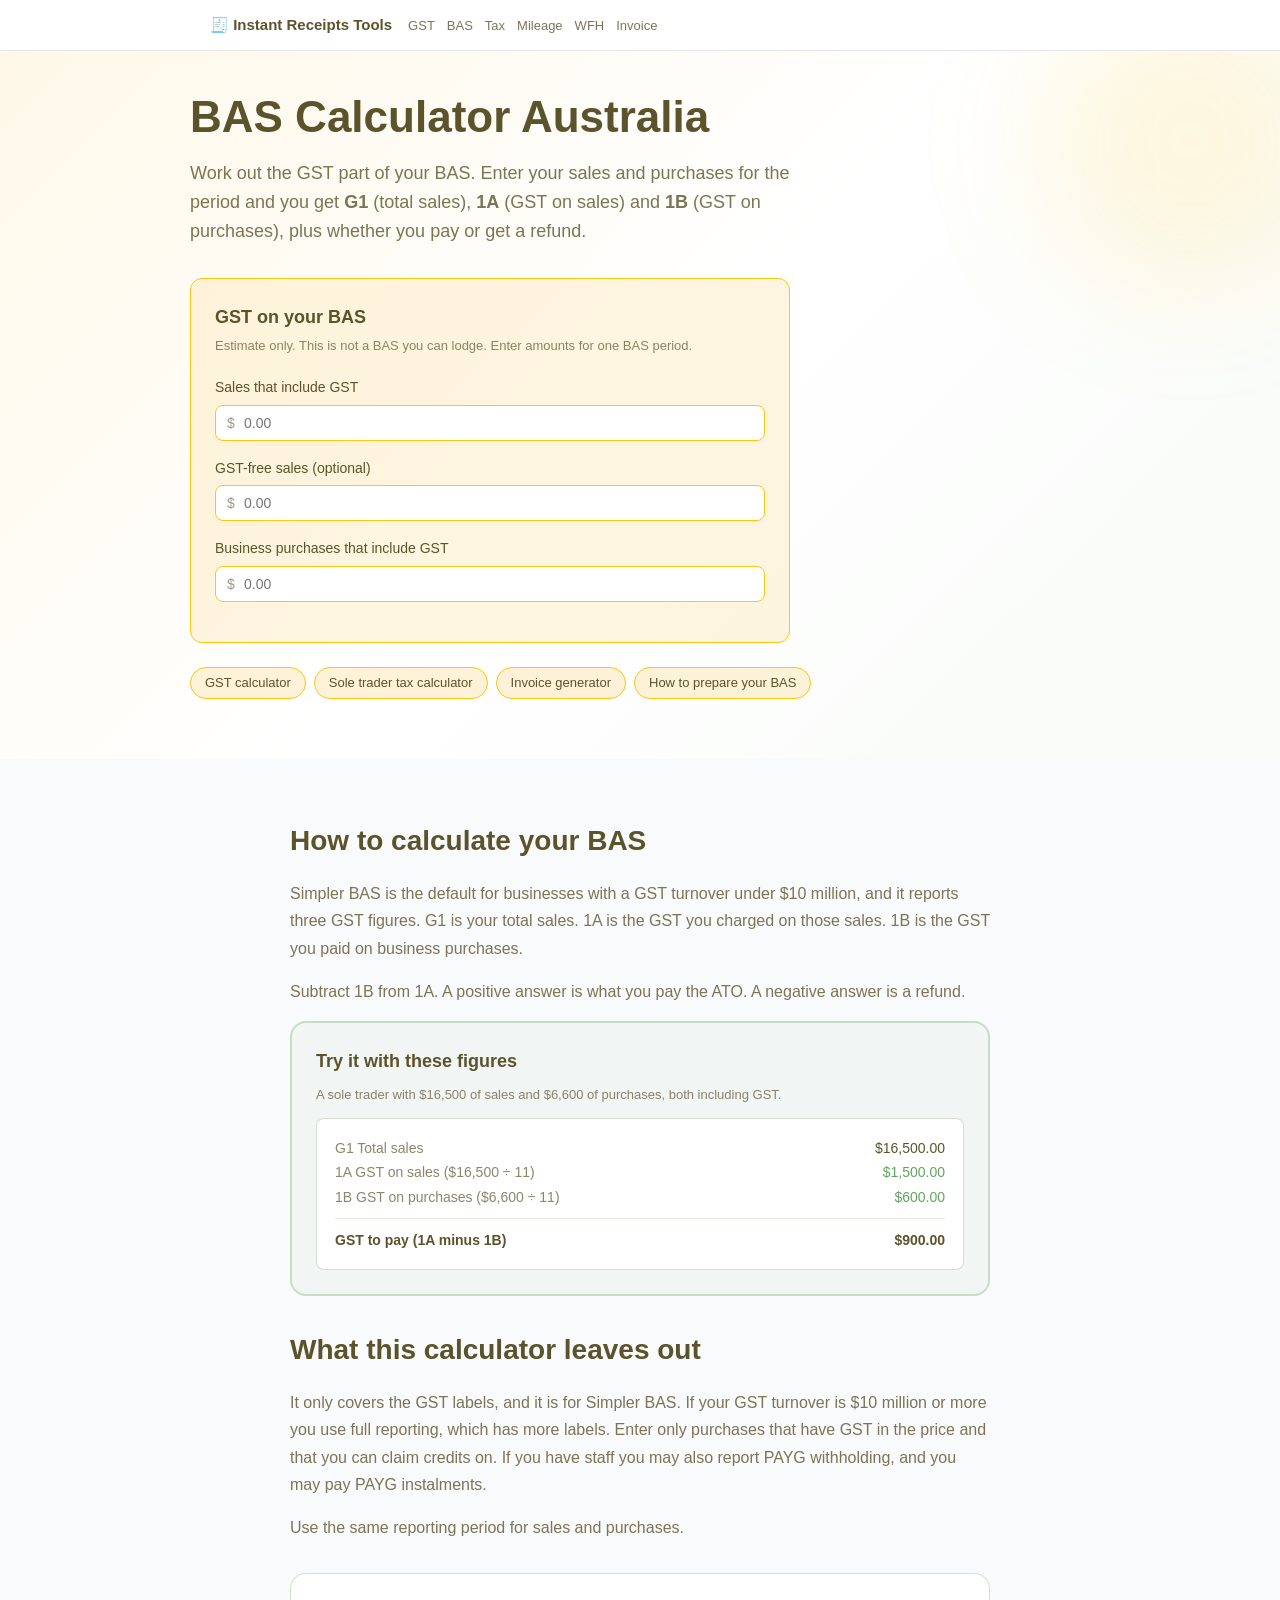
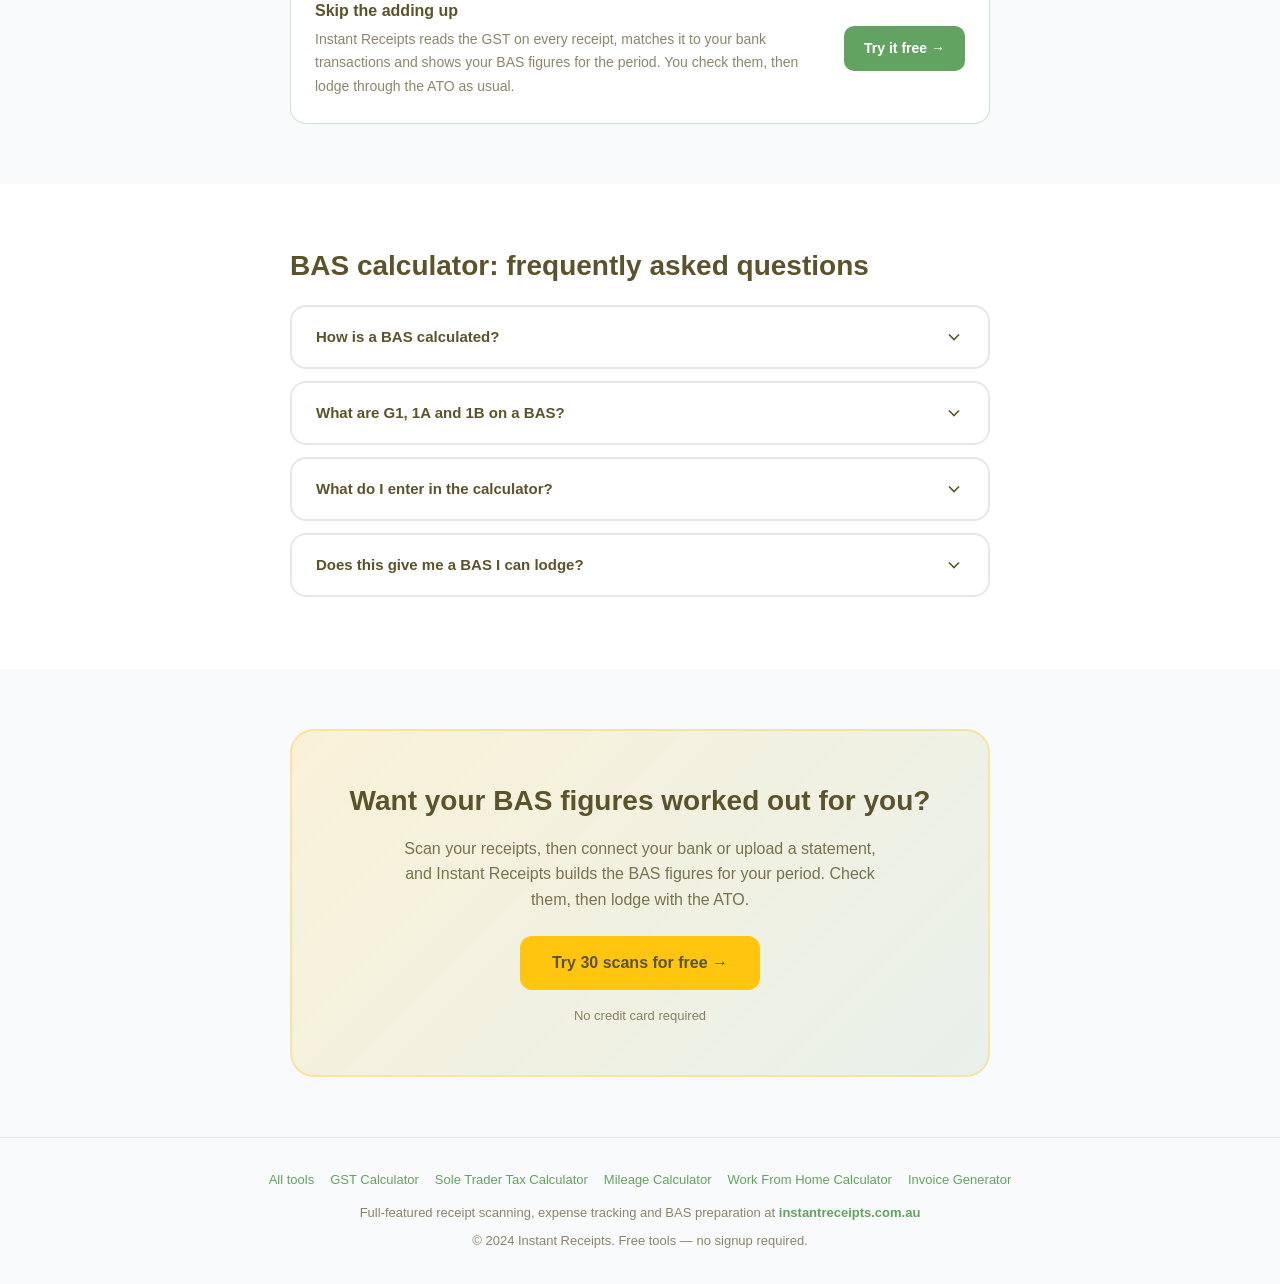
==== bas-calculator.html @ e726d8b3 "Add 6 Australian tax calculator tools for GitHub Pages" ====
<!DOCTYPE html>
<html lang="en-AU">
<head>
  <meta charset="UTF-8" />
  <meta name="viewport" content="width=device-width, initial-scale=1.0" />
  <title>BAS Calculator Australia: Work Out G1, 1A and 1B | Instant Receipts</title>
  <meta name="description" content="Free BAS calculator for Australian sole traders and small businesses. Enter your sales and purchases to see your GST on sales (1A), GST on purchases (1B) and whether you pay or get a refund." />
  <link rel="canonical" href="https://instantreceipts.com.au/tools/bas-calculator" />
  <link rel="stylesheet" href="shared.css" />
  <script type="application/ld+json">
  {
    "@context": "https://schema.org",
    "@type": "WebApplication",
    "name": "BAS Calculator Australia",
    "applicationCategory": "FinanceApplication",
    "operatingSystem": "Web",
    "url": "https://instantreceipts.com.au/tools/bas-calculator",
    "description": "Free BAS calculator for Australian sole traders. Enter your sales and purchases to see G1, 1A and 1B.",
    "offers": { "@type": "Offer", "price": "0", "priceCurrency": "AUD" },
    "provider": { "@type": "Organization", "name": "Instant Receipts", "url": "https://instantreceipts.com.au" }
  }
  </script>
  <script type="application/ld+json">
  {
    "@context": "https://schema.org",
    "@type": "FAQPage",
    "mainEntity": [
      {
        "@type": "Question",
        "name": "How is a BAS calculated?",
        "acceptedAnswer": { "@type": "Answer", "text": "For the GST part, take the GST you collected on sales (1A) and subtract the GST you paid on business purchases (1B). If 1A is bigger you pay the difference. If 1B is bigger you get a refund." }
      },
      {
        "@type": "Question",
        "name": "What are G1, 1A and 1B on a BAS?",
        "acceptedAnswer": { "@type": "Answer", "text": "G1 is your total sales, including GST-free sales. 1A is the GST on your sales. 1B is the GST included in the price of your purchases, which you claim back as a credit." }
      },
      {
        "@type": "Question",
        "name": "Does this give me a BAS I can lodge?",
        "acceptedAnswer": { "@type": "Answer", "text": "No. It estimates the GST part of a simpler BAS (G1, 1A and 1B). Your own BAS may also include PAYG withholding or instalments, and you lodge it through ATO online services or a registered agent." }
      }
    ]
  }
  </script>
</head>
<body>

<nav class="site-nav">
  <div class="inner">
    <a class="brand" href="index.html">🧾 Instant Receipts Tools</a>
    <ul class="nav-links">
      <li><a href="gst-calculator.html">GST</a></li>
      <li><a href="bas-calculator.html">BAS</a></li>
      <li><a href="sole-trader-tax-calculator.html">Tax</a></li>
      <li><a href="mileage-calculator.html">Mileage</a></li>
      <li><a href="work-from-home-calculator.html">WFH</a></li>
      <li><a href="invoice-generator.html">Invoice</a></li>
    </ul>
  </div>
</nav>

<div class="hero">
  <div class="inner">
    <h1>BAS Calculator Australia</h1>
    <p class="subtitle">
      Work out the GST part of your BAS. Enter your sales and purchases for the period and you get
      <strong>G1</strong> (total sales), <strong>1A</strong> (GST on sales) and
      <strong>1B</strong> (GST on purchases), plus whether you pay or get a refund.
    </p>

    <div class="calc-card">
      <h2>GST on your BAS</h2>
      <p class="hint">Estimate only. This is not a BAS you can lodge. Enter amounts for one BAS period.</p>

      <div class="field-row">
        <label for="bas-sales">Sales that include GST</label>
        <div class="input-wrap">
          <span class="prefix">$</span>
          <input type="number" id="bas-sales" min="0" step="0.01" placeholder="0.00" oninput="calcBas()" />
        </div>
      </div>
      <div class="field-row">
        <label for="bas-free">GST-free sales (optional)</label>
        <div class="input-wrap">
          <span class="prefix">$</span>
          <input type="number" id="bas-free" min="0" step="0.01" placeholder="0.00" oninput="calcBas()" />
        </div>
      </div>
      <div class="field-row">
        <label for="bas-purch">Business purchases that include GST</label>
        <div class="input-wrap">
          <span class="prefix">$</span>
          <input type="number" id="bas-purch" min="0" step="0.01" placeholder="0.00" oninput="calcBas()" />
        </div>
      </div>

      <div id="bas-result" class="result-box hidden">
        <div class="result-row">
          <span class="label">G1 Total sales</span>
          <span class="value" id="bas-g1">$0.00</span>
        </div>
        <div class="result-row">
          <span class="label">1A GST on sales</span>
          <span class="value-green" id="bas-1a">$0.00</span>
        </div>
        <div class="result-row">
          <span class="label">1B GST on purchases</span>
          <span class="value-green" id="bas-1b">$0.00</span>
        </div>
        <hr class="divider" />
        <div class="result-row total">
          <span id="bas-net-label">GST to pay (1A minus 1B)</span>
          <span id="bas-net">$0.00</span>
        </div>
      </div>
    </div>

    <div class="related-links">
      <a href="gst-calculator.html">GST calculator</a>
      <a href="sole-trader-tax-calculator.html">Sole trader tax calculator</a>
      <a href="invoice-generator.html">Invoice generator</a>
      <a href="https://instantreceipts.com.au/how-to/prepare-your-bas" target="_blank" rel="noopener">How to prepare your BAS</a>
    </div>
  </div>
</div>

<section class="section bg-gray">
  <div class="inner">
    <h2>How to calculate your BAS</h2>
    <p>
      Simpler BAS is the default for businesses with a GST turnover under $10 million, and it reports three
      GST figures. G1 is your total sales. 1A is the GST you charged on those sales.
      1B is the GST you paid on business purchases.
    </p>
    <p>
      Subtract 1B from 1A. A positive answer is what you pay the ATO. A negative answer is a refund.
    </p>

    <div class="example-box mt-4">
      <h3>Try it with these figures</h3>
      <p style="font-size:13px; color:var(--brand-brown-70); margin-bottom:0">A sole trader with $16,500 of sales and $6,600 of purchases, both including GST.</p>
      <div class="example-inner">
        <table style="width:100%; font-size:14px;">
          <tr><td style="color:var(--brand-brown-70)">G1 Total sales</td><td style="text-align:right;font-weight:500">$16,500.00</td></tr>
          <tr><td style="color:var(--brand-brown-70)">1A GST on sales ($16,500 ÷ 11)</td><td style="text-align:right;font-weight:500;color:var(--brand-green)">$1,500.00</td></tr>
          <tr><td style="color:var(--brand-brown-70)">1B GST on purchases ($6,600 ÷ 11)</td><td style="text-align:right;font-weight:500;color:var(--brand-green)">$600.00</td></tr>
          <tr><td colspan="2"><hr style="border:none;border-top:1px solid rgba(99,163,97,0.2);margin:8px 0"></td></tr>
          <tr><td style="font-weight:700">GST to pay (1A minus 1B)</td><td style="text-align:right;font-weight:700">$900.00</td></tr>
        </table>
      </div>
    </div>

    <h2 class="mt-8">What this calculator leaves out</h2>
    <p>
      It only covers the GST labels, and it is for Simpler BAS. If your GST turnover is $10 million or more
      you use full reporting, which has more labels. Enter only purchases that have GST in the price and that
      you can claim credits on. If you have staff you may also report PAYG withholding, and you
      may pay PAYG instalments.
    </p>
    <p>Use the same reporting period for sales and purchases.</p>

    <div class="cta-inline">
      <div class="text">
        <strong>Skip the adding up</strong>
        <p>Instant Receipts reads the GST on every receipt, matches it to your bank transactions and shows your BAS figures for the period. You check them, then lodge through the ATO as usual.</p>
      </div>
      <a href="https://instantreceipts.com.au/signup" class="btn-green" target="_blank" rel="noopener">
        Try it free →
      </a>
    </div>
  </div>
</section>

<section class="section">
  <div class="inner">
    <h2>BAS calculator: frequently asked questions</h2>
    <ul class="faq-list">
      <li class="faq-item">
        <button class="faq-btn" onclick="toggleFaq(this)">
          How is a BAS calculated?
          <svg class="faq-chevron" viewBox="0 0 24 24" fill="none" stroke="currentColor" stroke-width="2"><polyline points="6 9 12 15 18 9"/></svg>
        </button>
        <div class="faq-answer">For the GST part, take the GST you collected on sales (1A) and subtract the GST you paid on business purchases (1B). If 1A is bigger you pay the difference. If 1B is bigger you get a refund.</div>
      </li>
      <li class="faq-item">
        <button class="faq-btn" onclick="toggleFaq(this)">
          What are G1, 1A and 1B on a BAS?
          <svg class="faq-chevron" viewBox="0 0 24 24" fill="none" stroke="currentColor" stroke-width="2"><polyline points="6 9 12 15 18 9"/></svg>
        </button>
        <div class="faq-answer">G1 is your total sales, including GST-free sales. You can report it with or without GST as long as you say which on the form. 1A is the GST on your sales. 1B is the GST included in the price of your purchases, which you claim back as a credit. You do not report your total purchases.</div>
      </li>
      <li class="faq-item">
        <button class="faq-btn" onclick="toggleFaq(this)">
          What do I enter in the calculator?
          <svg class="faq-chevron" viewBox="0 0 24 24" fill="none" stroke="currentColor" stroke-width="2"><polyline points="6 9 12 15 18 9"/></svg>
        </button>
        <div class="faq-answer">Your sales and your business purchases for one BAS period, with the GST included. GST-free sales go in their own box. They count towards G1 but add no GST.</div>
      </li>
      <li class="faq-item">
        <button class="faq-btn" onclick="toggleFaq(this)">
          Does this give me a BAS I can lodge?
          <svg class="faq-chevron" viewBox="0 0 24 24" fill="none" stroke="currentColor" stroke-width="2"><polyline points="6 9 12 15 18 9"/></svg>
        </button>
        <div class="faq-answer">No. It estimates the GST part of a simpler BAS (G1, 1A and 1B). Your own BAS may also include PAYG withholding or instalments, and you lodge it through ATO online services or a registered agent.</div>
      </li>
    </ul>
  </div>
</section>

<div class="cta-section">
  <div class="inner">
    <div class="cta-box">
      <h2>Want your BAS figures worked out for you?</h2>
      <p>Scan your receipts, then connect your bank or upload a statement, and Instant Receipts builds the BAS figures for your period. Check them, then lodge with the ATO.</p>
      <a href="https://instantreceipts.com.au/signup" class="btn-yellow" target="_blank" rel="noopener">
        Try 30 scans for free →
      </a>
      <p class="sub">No credit card required</p>
    </div>
  </div>
</div>

<footer class="site-footer">
  <div class="footer-links">
    <a href="index.html">All tools</a>
    <a href="gst-calculator.html">GST Calculator</a>
    <a href="sole-trader-tax-calculator.html">Sole Trader Tax Calculator</a>
    <a href="mileage-calculator.html">Mileage Calculator</a>
    <a href="work-from-home-calculator.html">Work From Home Calculator</a>
    <a href="invoice-generator.html">Invoice Generator</a>
  </div>
  <p>
    Full-featured receipt scanning, expense tracking and BAS preparation at
    <a href="https://instantreceipts.com.au" target="_blank" rel="noopener"><strong>instantreceipts.com.au</strong></a>
  </p>
  <p style="margin-top:8px;">© 2024 Instant Receipts. Free tools — no signup required.</p>
</footer>

<script>
  function aud(n) {
    return n.toLocaleString('en-AU', { style: 'currency', currency: 'AUD' });
  }
  function round2(n) { return Math.round(n * 100) / 100; }

  function calcBas() {
    const sales  = Math.max(0, parseFloat(document.getElementById('bas-sales').value) || 0);
    const free   = Math.max(0, parseFloat(document.getElementById('bas-free').value) || 0);
    const purch  = Math.max(0, parseFloat(document.getElementById('bas-purch').value) || 0);
    const result = document.getElementById('bas-result');

    if (sales === 0 && free === 0 && purch === 0) {
      result.classList.add('hidden');
      return;
    }

    const g1   = round2(sales + free);
    const oneA = round2(sales / 11);
    const oneB = round2(purch / 11);
    const net  = round2(oneA - oneB);

    document.getElementById('bas-g1').textContent  = aud(g1);
    document.getElementById('bas-1a').textContent  = aud(oneA);
    document.getElementById('bas-1b').textContent  = aud(oneB);
    document.getElementById('bas-net').textContent = aud(Math.abs(net));
    document.getElementById('bas-net-label').textContent =
      net >= 0 ? 'GST to pay (1A minus 1B)' : 'GST refund (1B minus 1A)';

    result.classList.remove('hidden');
  }

  function toggleFaq(btn) {
    btn.closest('.faq-item').classList.toggle('open');
  }
</script>
</body>
</html>
---- shared.css ----
/* Shared styles for all Instant Receipts GitHub Pages tools */
*, *::before, *::after { box-sizing: border-box; margin: 0; padding: 0; }

:root {
  --brand-yellow: #FFC50F;
  --brand-yellow-light: #FDE7B3;
  --brand-green: #63A361;
  --brand-brown: #5B532C;
  --brand-brown-80: rgba(91,83,44,0.8);
  --brand-brown-70: rgba(91,83,44,0.7);
  --brand-brown-60: rgba(91,83,44,0.6);
}

body {
  font-family: -apple-system, BlinkMacSystemFont, 'Segoe UI', Roboto, Helvetica, Arial, sans-serif;
  color: var(--brand-brown);
  background: #fff;
  line-height: 1.6;
}

a { color: var(--brand-green); text-decoration: none; }
a:hover { color: var(--brand-brown); text-decoration: underline; }

/* ---- Nav ---- */
.site-nav {
  background: #fff;
  border-bottom: 1px solid #e5e7eb;
  padding: 12px 0;
  position: sticky;
  top: 0;
  z-index: 100;
}
.site-nav .inner {
  max-width: 900px;
  margin: 0 auto;
  padding: 0 20px;
  display: flex;
  align-items: center;
  gap: 16px;
  flex-wrap: wrap;
}
.site-nav .brand {
  font-weight: 700;
  font-size: 15px;
  color: var(--brand-brown);
  text-decoration: none;
  white-space: nowrap;
}
.site-nav .brand:hover { color: var(--brand-green); }
.site-nav .nav-links {
  display: flex;
  gap: 12px;
  flex-wrap: wrap;
  list-style: none;
}
.site-nav .nav-links a {
  font-size: 13px;
  color: var(--brand-brown-80);
  white-space: nowrap;
}
.site-nav .nav-links a:hover { color: var(--brand-green); }

/* ---- Hero ---- */
.hero {
  background: linear-gradient(135deg, rgba(253,231,179,0.3) 0%, #fff 50%, rgba(99,163,97,0.05) 100%);
  padding: 40px 20px 60px;
  position: relative;
  overflow: hidden;
}
.hero::before {
  content: '';
  position: absolute;
  top: -60px;
  right: -60px;
  width: 300px;
  height: 300px;
  background: rgba(255,197,15,0.12);
  border-radius: 50%;
  filter: blur(60px);
  pointer-events: none;
}
.hero .inner { max-width: 900px; margin: 0 auto; position: relative; }
.hero h1 { font-size: clamp(28px, 5vw, 44px); font-weight: 700; margin-bottom: 16px; line-height: 1.2; }
.hero .subtitle { font-size: 18px; color: var(--brand-brown-80); max-width: 640px; margin-bottom: 32px; line-height: 1.6; }

/* ---- Calculator card ---- */
.calc-card {
  background: rgba(253,231,179,0.4);
  border: 1.5px solid var(--brand-yellow);
  border-radius: 12px;
  padding: 24px;
  max-width: 600px;
}
.calc-card h2 { font-size: 18px; font-weight: 600; margin-bottom: 4px; }
.calc-card .hint { font-size: 13px; color: var(--brand-brown-70); margin-bottom: 20px; }

/* ---- Form controls ---- */
.field-row { margin-bottom: 16px; }
.field-row label { display: block; font-size: 14px; font-weight: 500; margin-bottom: 6px; }
.input-wrap { position: relative; }
.input-wrap .prefix {
  position: absolute; left: 12px; top: 50%; transform: translateY(-50%);
  font-size: 14px; color: var(--brand-brown-60); pointer-events: none;
}
input[type=number], input[type=text], select {
  width: 100%;
  padding: 9px 12px;
  border: 1.5px solid var(--brand-yellow);
  border-radius: 8px;
  font-size: 14px;
  background: #fff;
  color: var(--brand-brown);
  outline: none;
  appearance: none;
}
.input-wrap input[type=number] { padding-left: 28px; }
input:focus, select:focus { border-color: var(--brand-green); box-shadow: 0 0 0 3px rgba(99,163,97,0.15); }
.row2 { display: grid; grid-template-columns: 1fr auto; gap: 12px; }
.row3 { display: grid; grid-template-columns: 1fr 120px 150px; gap: 12px; }
@media (max-width: 540px) {
  .row2, .row3 { grid-template-columns: 1fr; }
}
.field-small label { font-size: 14px; font-weight: 500; margin-bottom: 6px; display: block; }

/* ---- Result box ---- */
.result-box {
  background: #fff;
  border: 1.5px solid rgba(255,197,15,0.6);
  border-radius: 8px;
  padding: 16px;
  margin-top: 4px;
}
.result-row {
  display: flex;
  justify-content: space-between;
  align-items: baseline;
  font-size: 14px;
  padding: 4px 0;
}
.result-row .label { color: var(--brand-brown-80); }
.result-row .value { font-weight: 500; }
.result-row .value-green { font-weight: 500; color: var(--brand-green); }
.result-row.total { font-weight: 700; font-size: 15px; border-top: 1px solid rgba(255,197,15,0.4); padding-top: 10px; margin-top: 6px; }
.result-note { font-size: 12px; color: var(--brand-brown-70); margin-top: 8px; }

/* ---- Section divider ---- */
.section { padding: 60px 20px; }
.section.bg-gray { background: #f9fafb; }
.section .inner { max-width: 700px; margin: 0 auto; }
.section h2 { font-size: clamp(20px, 3vw, 28px); font-weight: 700; margin-bottom: 16px; }
.section h3 { font-size: 18px; font-weight: 700; margin-bottom: 8px; }
.section p { color: var(--brand-brown-80); margin-bottom: 16px; line-height: 1.7; }
.section p:last-child { margin-bottom: 0; }

/* ---- Example box ---- */
.example-box {
  border: 2px solid rgba(99,163,97,0.3);
  background: rgba(99,163,97,0.05);
  border-radius: 16px;
  padding: 24px;
  margin-bottom: 32px;
}
.example-box .example-inner {
  background: #fff;
  border: 1px solid rgba(99,163,97,0.3);
  border-radius: 8px;
  padding: 16px;
  margin-top: 12px;
}

/* ---- Data table ---- */
.data-table-wrap { border: 1px solid #e5e7eb; border-radius: 12px; overflow: hidden; margin-bottom: 32px; }
.data-table { width: 100%; border-collapse: collapse; font-size: 14px; }
.data-table thead { background: rgba(253,231,179,0.4); }
.data-table th { padding: 12px 16px; font-weight: 600; text-align: left; }
.data-table td { padding: 12px 16px; border-top: 1px solid #f3f4f6; color: var(--brand-brown-80); }

/* ---- CTA inline ---- */
.cta-inline {
  border: 1px solid rgba(99,163,97,0.3);
  background: #fff;
  border-radius: 16px;
  padding: 24px;
  display: flex;
  align-items: center;
  gap: 24px;
  margin-top: 32px;
  flex-wrap: wrap;
}
.cta-inline .text { flex: 1; min-width: 200px; }
.cta-inline .text strong { display: block; margin-bottom: 4px; }
.cta-inline .text p { font-size: 14px; color: var(--brand-brown-70); margin: 0; }
.btn-green {
  display: inline-flex;
  align-items: center;
  gap: 6px;
  background: var(--brand-green);
  color: #fff;
  padding: 11px 20px;
  border-radius: 10px;
  font-weight: 700;
  font-size: 14px;
  text-decoration: none;
  white-space: nowrap;
  border: none;
  cursor: pointer;
  transition: background 0.15s;
}
.btn-green:hover { background: #4e8a4c; color: #fff; text-decoration: none; }
.btn-yellow {
  display: inline-flex;
  align-items: center;
  gap: 8px;
  background: var(--brand-yellow);
  color: var(--brand-brown);
  padding: 14px 32px;
  border-radius: 12px;
  font-weight: 700;
  font-size: 16px;
  text-decoration: none;
  border: none;
  cursor: pointer;
  transition: background 0.15s;
}
.btn-yellow:hover { background: #e8b10e; color: var(--brand-brown); text-decoration: none; }

/* ---- FAQ ---- */
.faq-list { list-style: none; }
.faq-item {
  background: #fff;
  border: 2px solid #e5e7eb;
  border-radius: 16px;
  overflow: hidden;
  margin-bottom: 12px;
  transition: border-color 0.15s;
}
.faq-item.open { border-color: var(--brand-yellow); }
.faq-btn {
  width: 100%;
  text-align: left;
  background: none;
  border: none;
  padding: 20px 24px;
  font-size: 15px;
  font-weight: 700;
  color: var(--brand-brown);
  cursor: pointer;
  display: flex;
  justify-content: space-between;
  align-items: center;
  gap: 16px;
}
.faq-btn:hover { color: var(--brand-green); }
.faq-chevron { flex-shrink: 0; transition: transform 0.2s; width: 20px; height: 20px; }
.faq-item.open .faq-chevron { transform: rotate(180deg); }
.faq-answer { padding: 0 24px 20px; font-size: 14px; color: var(--brand-brown-80); line-height: 1.7; display: none; }
.faq-item.open .faq-answer { display: block; }

/* ---- CTA section ---- */
.cta-section { padding: 60px 20px; background: #f9fafb; }
.cta-section .inner { max-width: 700px; margin: 0 auto; }
.cta-box {
  background: linear-gradient(135deg, rgba(255,197,15,0.15), rgba(99,163,97,0.1));
  border: 2px solid rgba(255,197,15,0.3);
  border-radius: 24px;
  padding: 48px 32px;
  text-align: center;
}
.cta-box h2 { font-size: clamp(20px, 3vw, 28px); font-weight: 700; margin-bottom: 12px; }
.cta-box p { color: var(--brand-brown-80); max-width: 480px; margin: 0 auto 24px; }
.cta-box .sub { font-size: 13px; color: var(--brand-brown-70); margin-top: 16px; margin-bottom: 0; }

/* ---- Related links ---- */
.related-links { margin-top: 24px; display: flex; flex-wrap: wrap; gap: 8px; }
.related-links a {
  font-size: 13px;
  background: rgba(253,231,179,0.5);
  border: 1px solid var(--brand-yellow);
  border-radius: 20px;
  padding: 5px 14px;
  color: var(--brand-brown);
  text-decoration: none;
}
.related-links a:hover { background: var(--brand-yellow); }

/* ---- Footer ---- */
.site-footer {
  background: #f9fafb;
  border-top: 1px solid #e5e7eb;
  padding: 32px 20px;
  text-align: center;
  font-size: 13px;
  color: var(--brand-brown-70);
}
.site-footer a { color: var(--brand-green); }
.site-footer a:hover { color: var(--brand-brown); }
.site-footer .footer-links { display: flex; justify-content: center; gap: 16px; flex-wrap: wrap; margin-bottom: 12px; }

/* ---- Index page cards ---- */
.tools-grid {
  display: grid;
  grid-template-columns: repeat(auto-fill, minmax(260px, 1fr));
  gap: 20px;
  margin-top: 32px;
}
.tool-card {
  border: 1.5px solid #e5e7eb;
  border-radius: 16px;
  padding: 24px;
  background: #fff;
  transition: border-color 0.15s, box-shadow 0.15s;
  text-decoration: none;
  color: var(--brand-brown);
  display: block;
}
.tool-card:hover {
  border-color: var(--brand-green);
  box-shadow: 0 4px 16px rgba(99,163,97,0.12);
  text-decoration: none;
  color: var(--brand-brown);
}
.tool-card .icon { font-size: 28px; margin-bottom: 12px; }
.tool-card h3 { font-size: 16px; font-weight: 700; margin-bottom: 8px; }
.tool-card p { font-size: 13px; color: var(--brand-brown-70); line-height: 1.5; }

/* Compare section */
.compare-card {
  border: 2px solid rgba(255,197,15,0.4);
  background: rgba(255,197,15,0.1);
  border-radius: 12px;
  padding: 16px;
  margin-top: 20px;
}
.compare-card h3 { font-size: 15px; margin-bottom: 4px; }
.compare-card .hint { font-size: 13px; color: var(--brand-brown-70); margin-bottom: 16px; }

/* Utility */
.hidden { display: none !important; }
.mt-4 { margin-top: 16px; }
.mt-6 { margin-top: 24px; }
.mt-8 { margin-top: 32px; }
hr.divider { border: none; border-top: 1px solid rgba(255,197,15,0.4); margin: 10px 0; }

/* Results breakdown table */
.breakdown { width: 100%; }
.breakdown td { padding: 5px 0; font-size: 14px; }
.breakdown td:last-child { text-align: right; font-weight: 500; }
.breakdown .sub { color: var(--brand-brown-70); }
.breakdown .positive { color: var(--brand-green); }
.breakdown .total-row td { font-weight: 700; font-size: 15px; border-top: 1px solid #e5e7eb; padding-top: 12px; }

.highlight-box {
  background: rgba(99,163,97,0.1);
  border-radius: 12px;
  padding: 16px;
  margin-top: 12px;
}
.highlight-box .hl-row { display: flex; justify-content: space-between; align-items: baseline; }
.highlight-box .hl-label { font-weight: 700; }
.highlight-box .hl-value { font-weight: 700; color: var(--brand-green); font-size: 18px; }
.highlight-box .hl-note { font-size: 12px; color: var(--brand-brown-70); margin-top: 6px; }

.warning-box {
  background: #FBEFDC;
  border-radius: 8px;
  padding: 12px;
  margin-top: 12px;
  font-size: 13px;
  color: #96631A;
}

/* Year toggle buttons */
.toggle-group { display: flex; gap: 8px; flex-wrap: wrap; }
.toggle-btn {
  padding: 8px 16px;
  border-radius: 8px;
  font-size: 14px;
  font-weight: 500;
  cursor: pointer;
  border: 1.5px solid var(--brand-yellow);
  background: #fff;
  color: var(--brand-brown);
  transition: all 0.15s;
}
.toggle-btn.active { background: var(--brand-green); color: #fff; border-color: var(--brand-green); }
.toggle-btn:hover:not(.active) { background: rgba(253,231,179,0.5); }
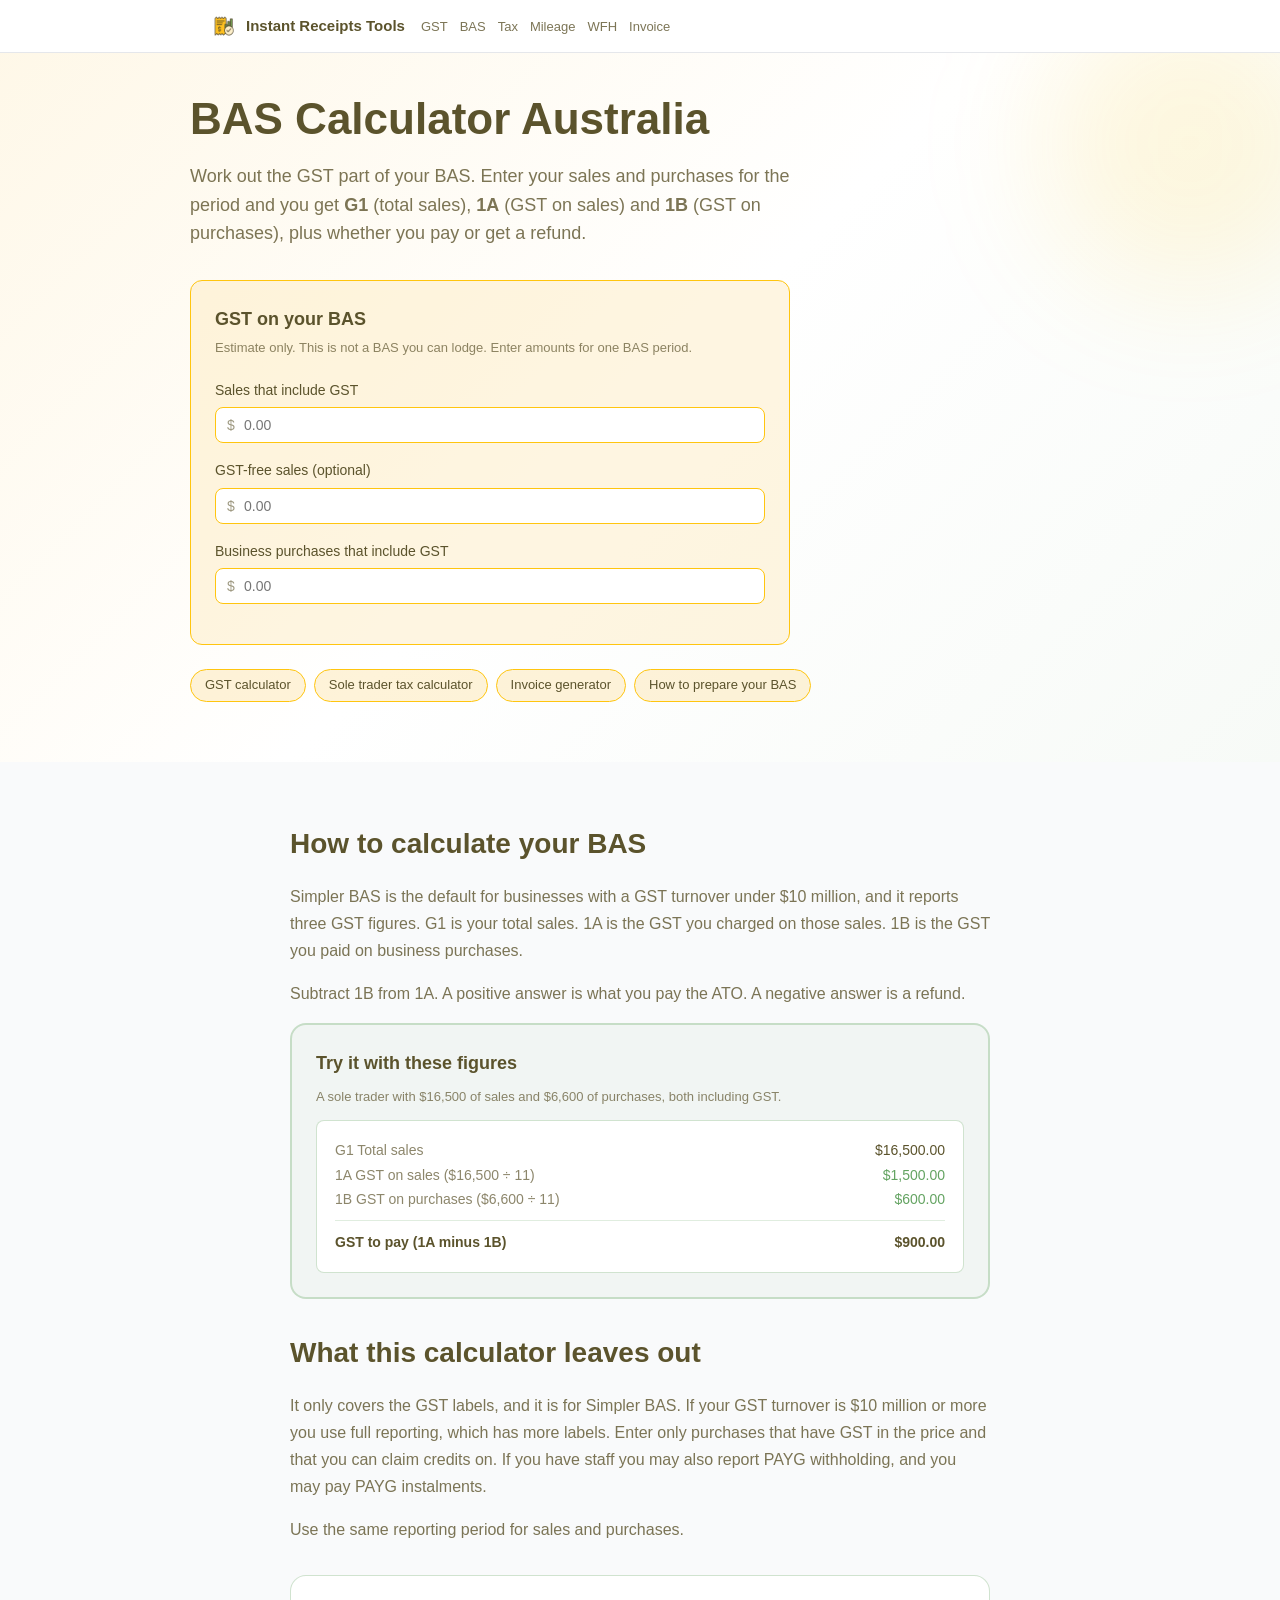
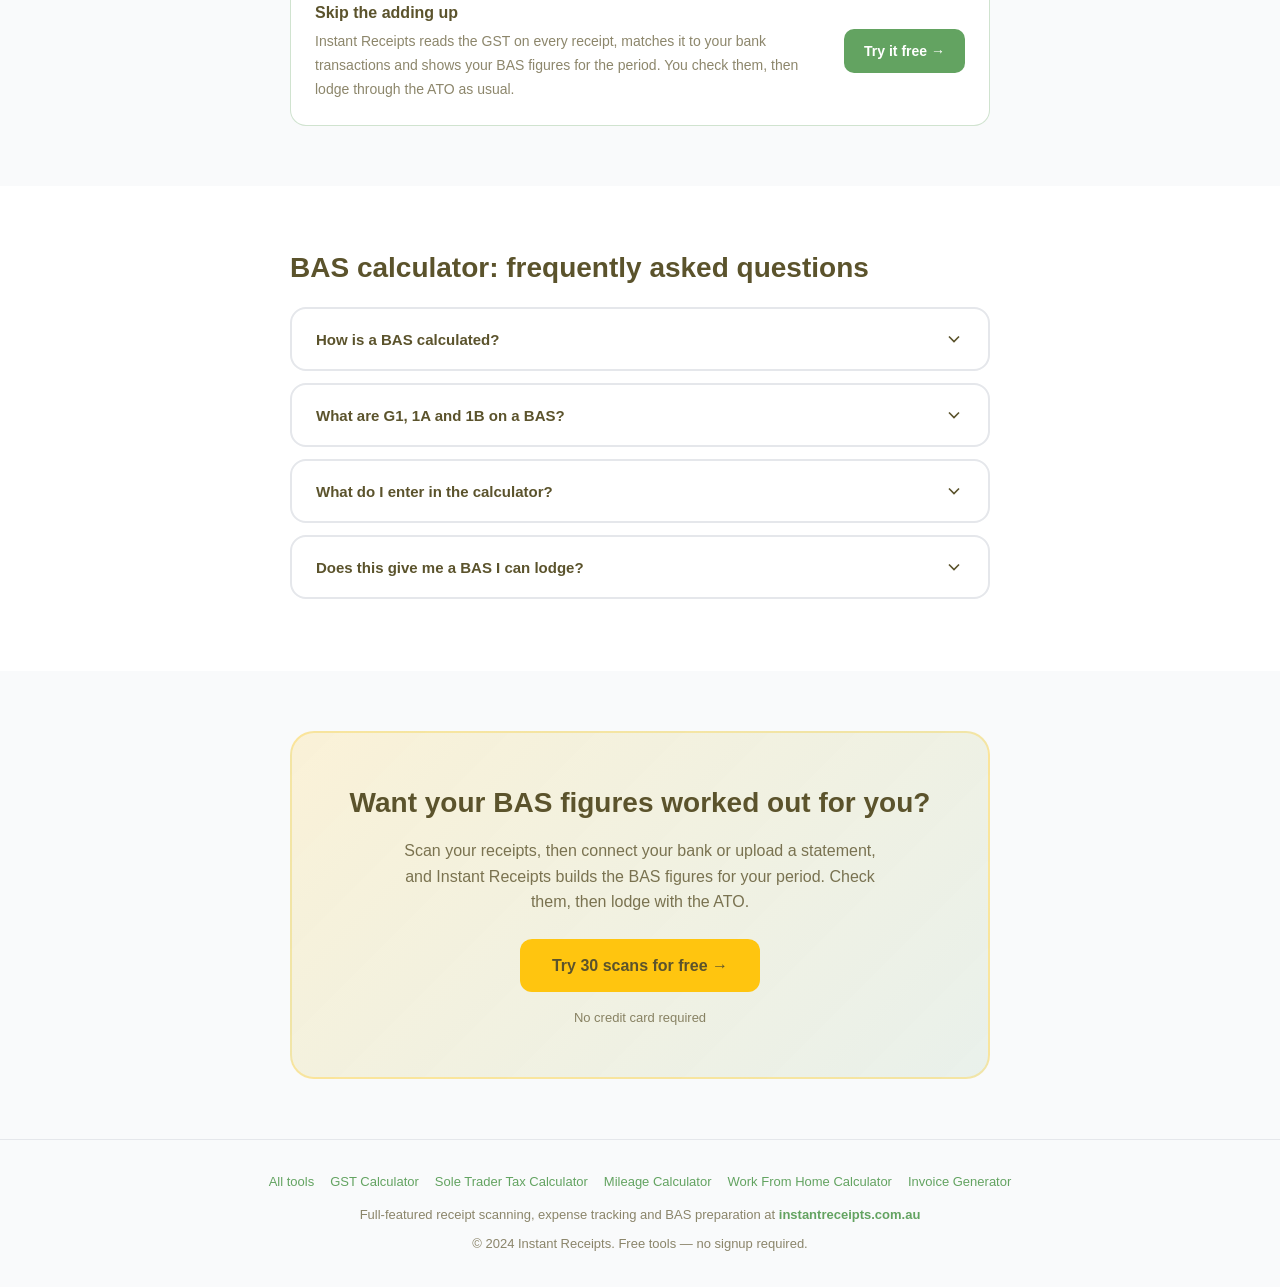
==== commit f7bcb718: "logo added logo added" ====
--- a/bas-calculator.html
+++ b/bas-calculator.html
@@ -48,7 +48,7 @@
 
 <nav class="site-nav">
   <div class="inner">
-    <a class="brand" href="index.html">🧾 Instant Receipts Tools</a>
+    <a class="brand" href="index.html"><img src="playstore.png" alt="Instant Receipts" /> Instant Receipts Tools</a>
     <ul class="nav-links">
       <li><a href="gst-calculator.html">GST</a></li>
       <li><a href="bas-calculator.html">BAS</a></li>
--- a/shared.css
+++ b/shared.css
@@ -45,8 +45,18 @@
   color: var(--brand-brown);
   text-decoration: none;
   white-space: nowrap;
-}
-.site-nav .brand:hover { color: var(--brand-green); }
+  display: flex;
+  align-items: center;
+  gap: 8px;
+}
+.site-nav .brand:hover { color: var(--brand-green); text-decoration: none; }
+.site-nav .brand img {
+  width: 28px;
+  height: 28px;
+  border-radius: 6px;
+  object-fit: cover;
+  flex-shrink: 0;
+}
 .site-nav .nav-links {
   display: flex;
   gap: 12px;
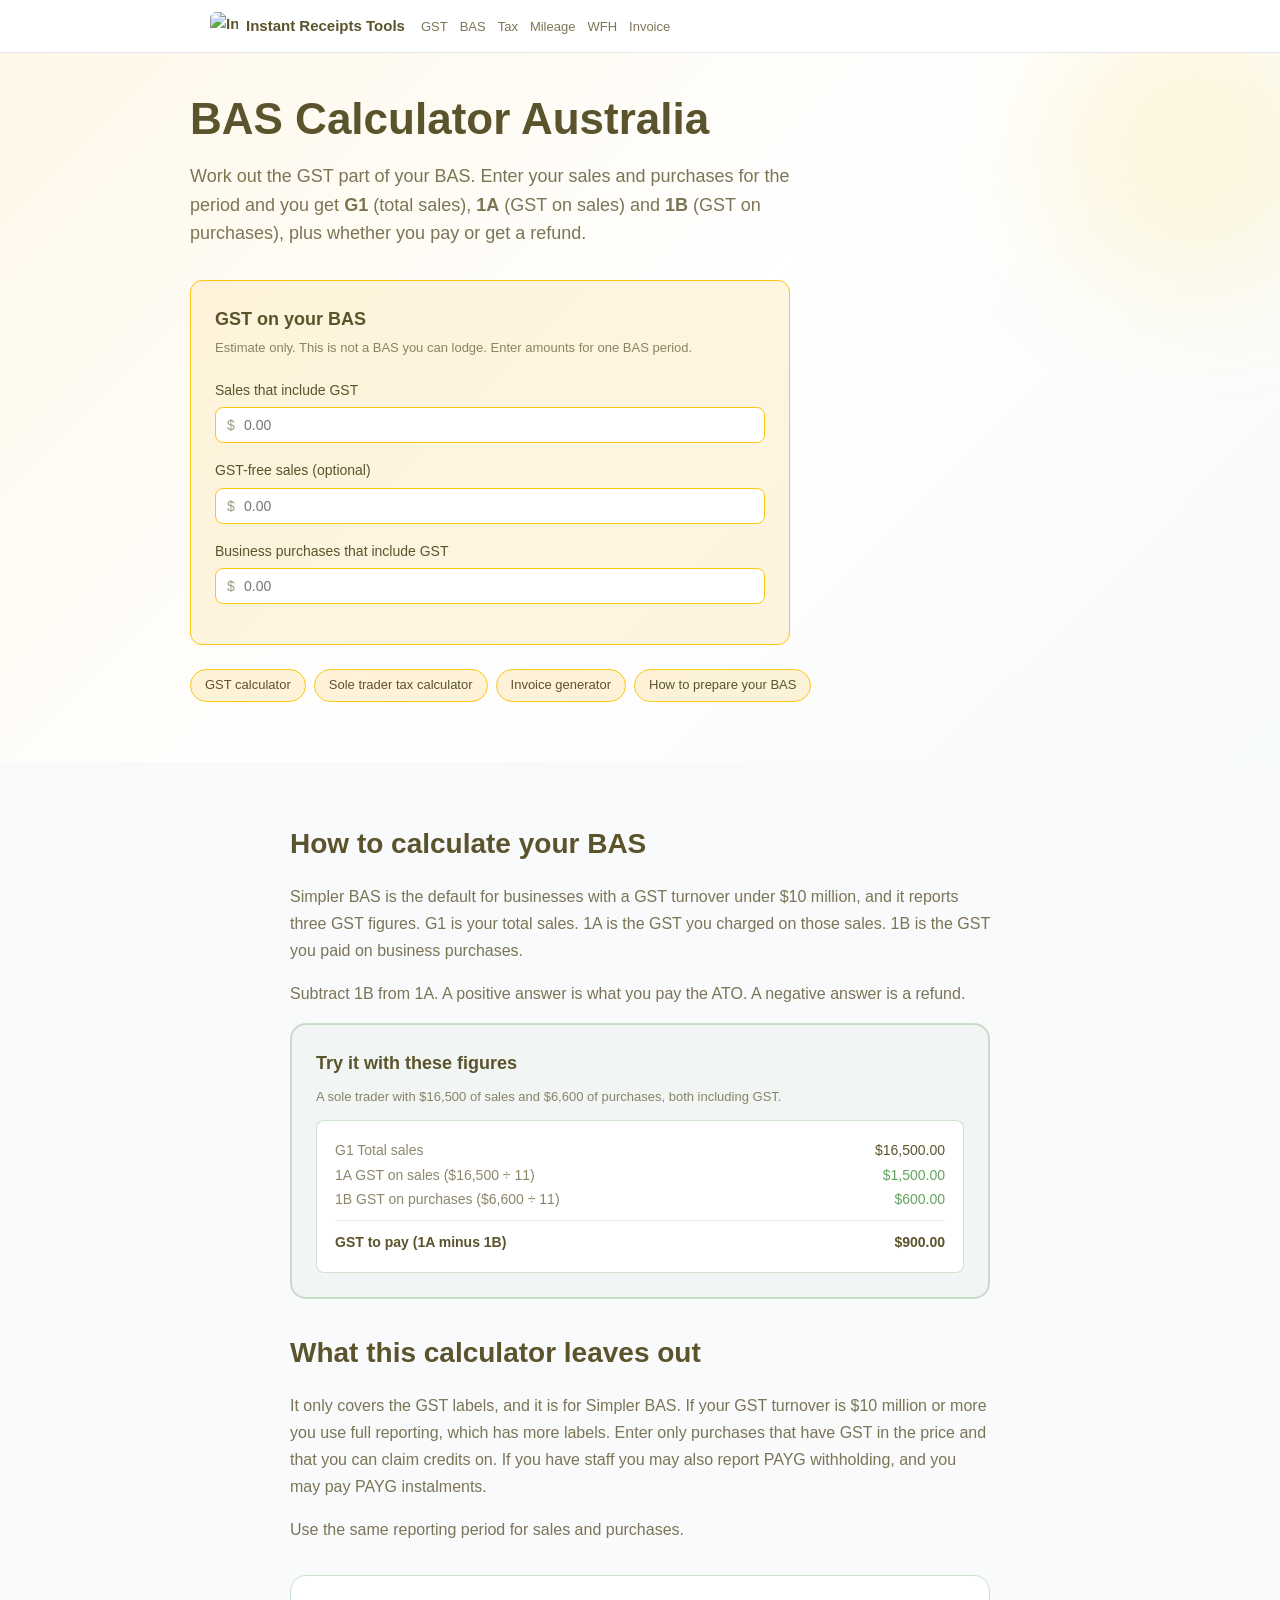
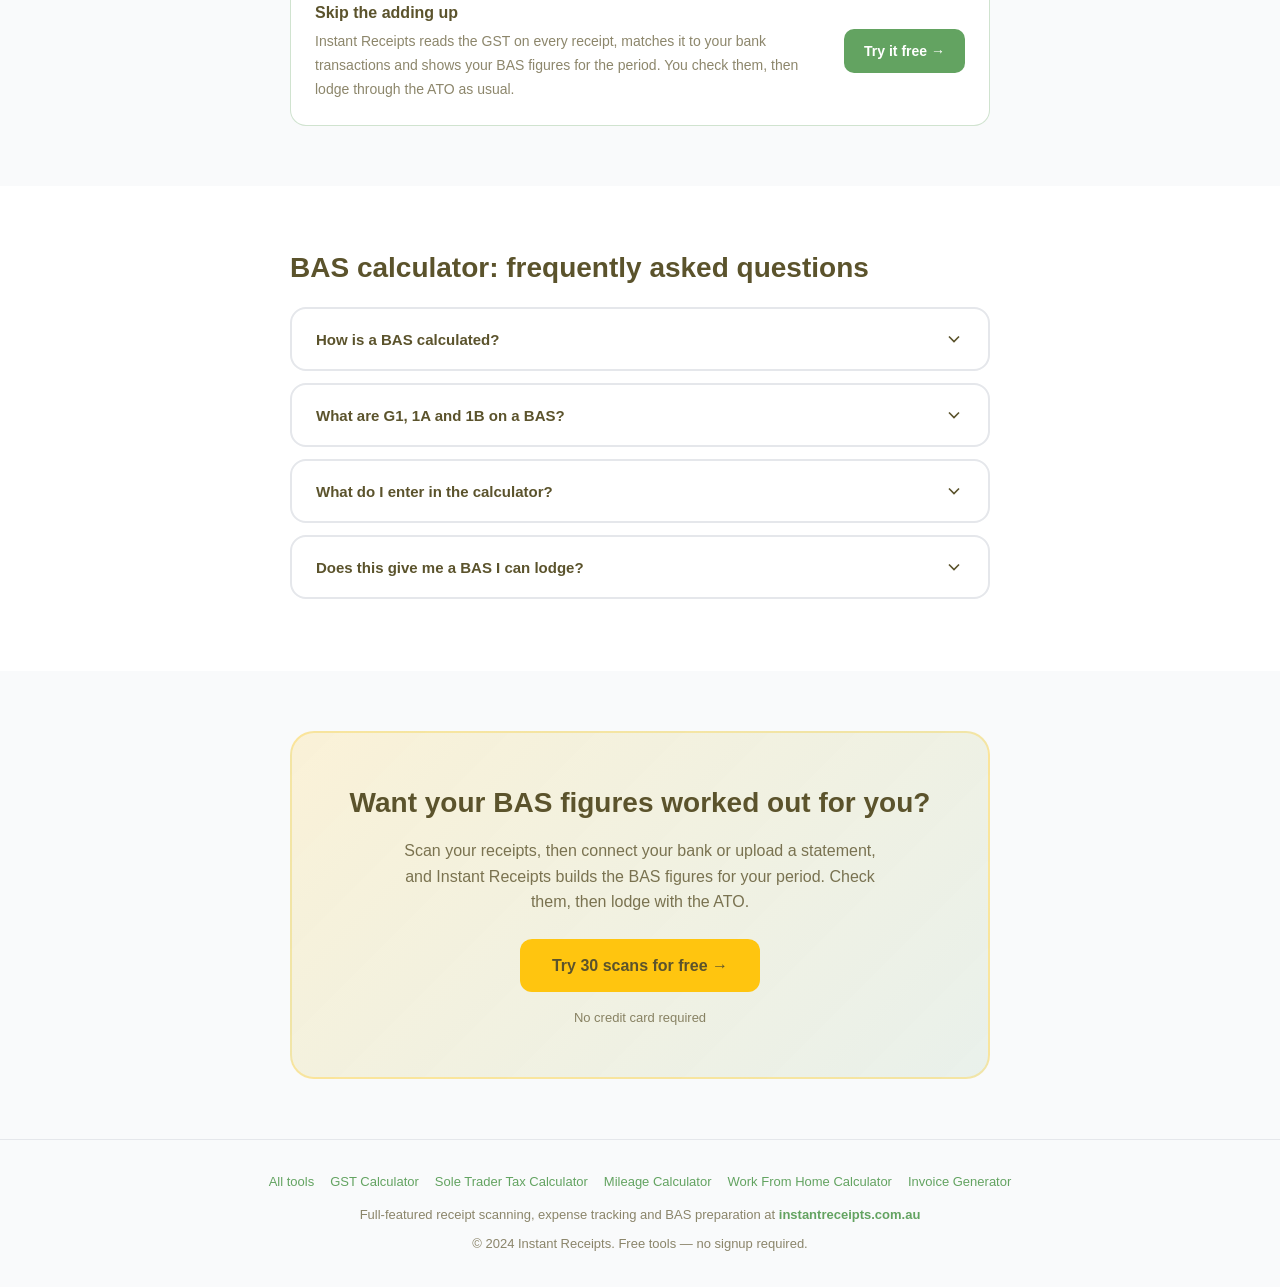
==== commit b6542678: "logo url updated logo url updated" ====
--- a/bas-calculator.html
+++ b/bas-calculator.html
@@ -48,7 +48,7 @@
 
 <nav class="site-nav">
   <div class="inner">
-    <a class="brand" href="index.html"><img src="playstore.png" alt="Instant Receipts" /> Instant Receipts Tools</a>
+    <a class="brand" href="index.html"><img src="https://instantreceipts.com.au/images/logo.webp" alt="Instant Receipts" width="28" height="28" /> Instant Receipts Tools</a>
     <ul class="nav-links">
       <li><a href="gst-calculator.html">GST</a></li>
       <li><a href="bas-calculator.html">BAS</a></li>
--- a/shared.css
+++ b/shared.css
@@ -53,9 +53,14 @@
 .site-nav .brand img {
   width: 28px;
   height: 28px;
+  min-width: 28px;
+  min-height: 28px;
+  max-width: 28px;
+  max-height: 28px;
   border-radius: 6px;
   object-fit: cover;
   flex-shrink: 0;
+  display: block;
 }
 .site-nav .nav-links {
   display: flex;
